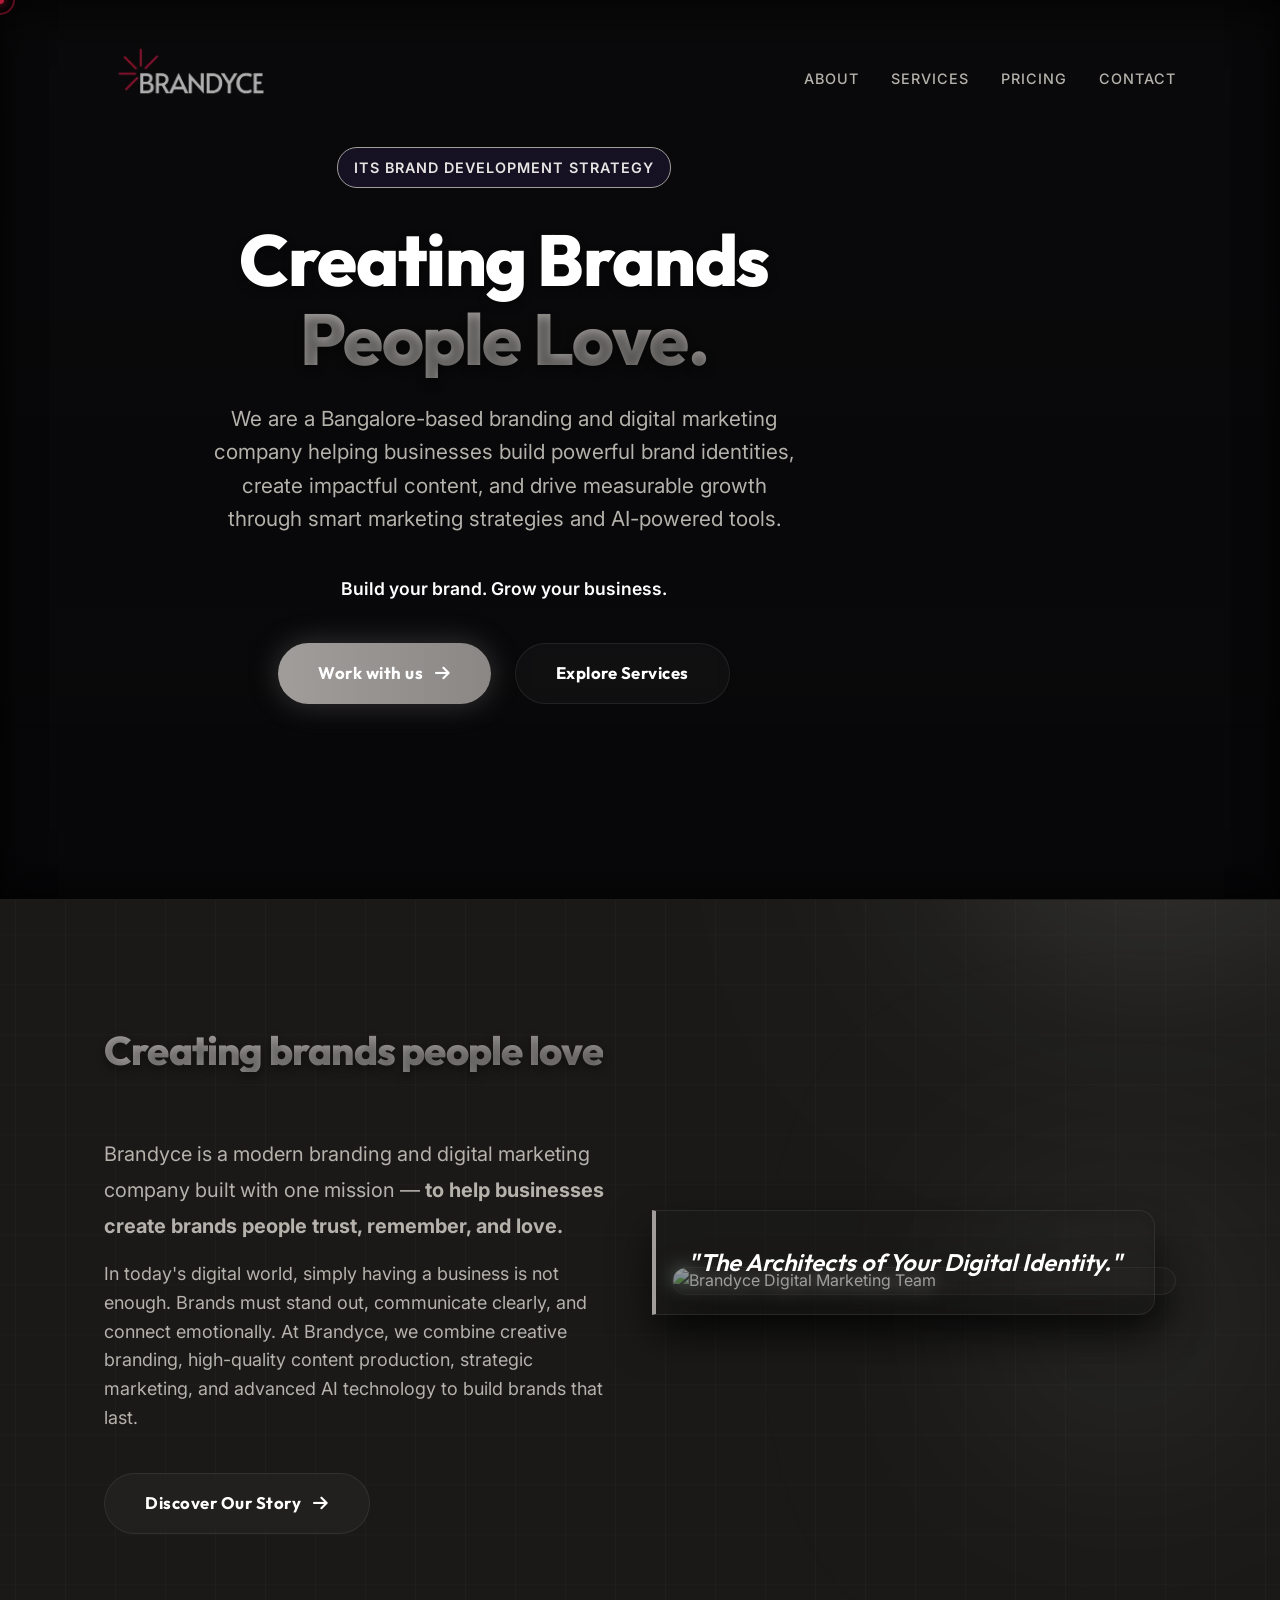
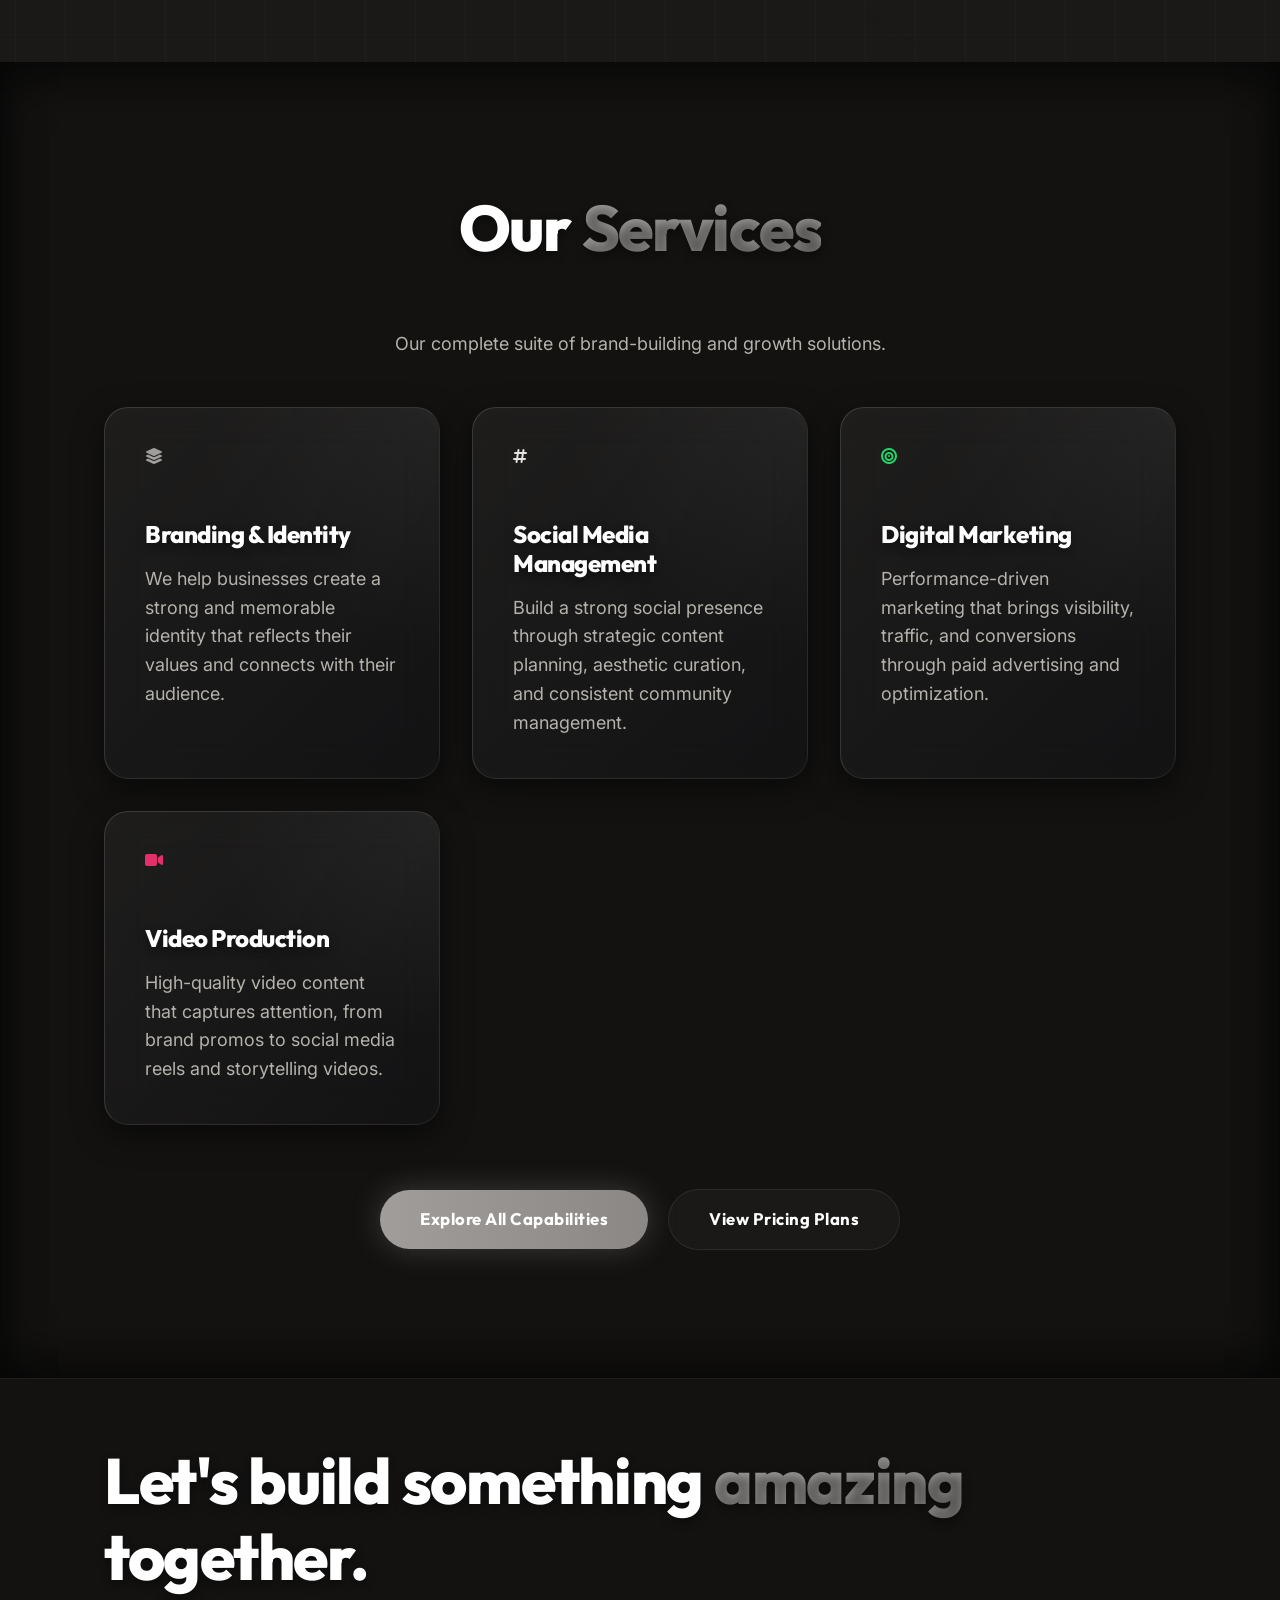
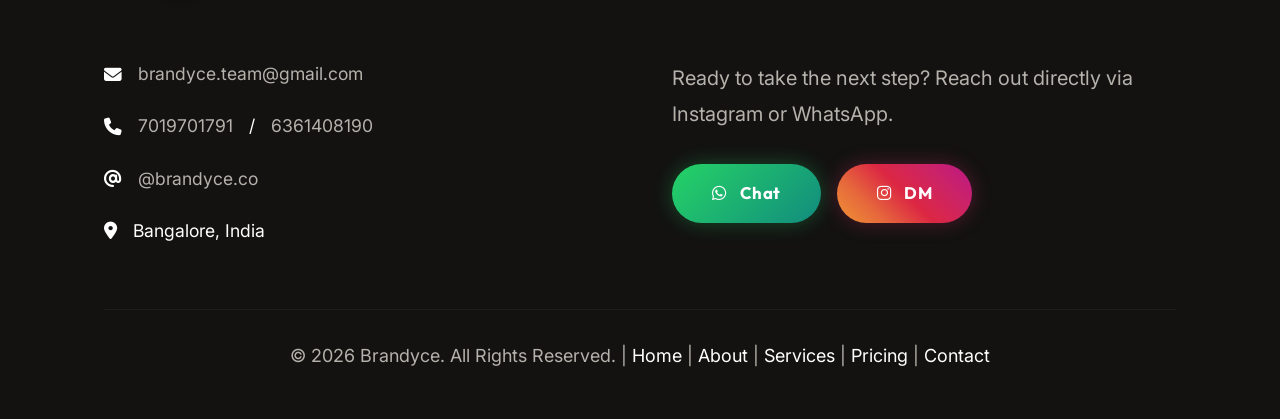
==== index.html @ 77d1b8cc "Initialize Brandyce website codebase with new branding" ====
<!DOCTYPE html>
<html lang="en">

<head>
    <meta charset="UTF-8">
    <meta name="viewport" content="width=device-width, initial-scale=1.0">
    <meta name="description"
        content="Brandyce - The premier digital marketing and branding company in Bangalore. We specialize in video-first branding, high-converting social media management, and strategic growth for startups.">
    <title>Brandyce | Digital Marketing & Video-First Branding Company</title>

    <!-- Font Awesome for Icons -->
    <link rel="stylesheet" href="https://cdnjs.cloudflare.com/ajax/libs/font-awesome/6.4.0/css/all.min.css">

    <!-- Custom CSS -->
    <link rel="stylesheet" href="styles.css">
</head>

<body>

    <!-- Custom Cursor -->
    <div class="cursor-dot"></div>
    <div class="cursor-outline"></div>

    <!-- Decorative Background Elements -->
    <div class="bg-glow bg-glow-purple"></div>
    <div class="bg-glow bg-glow-cyan"></div>

    <!-- Header Navigation -->
    <header>
        <div class="container nav-container">
            <a href="index.html" class="logo">
                <img src="logo.png" alt="Brandyce Logo" style="height: 110px; width: auto; border-radius: 4px;">
            </a>

            <button class="mobile-menu-btn" aria-label="Toggle menu">
                <i class="fa-solid fa-bars"></i>
            </button>

            <nav class="nav-links">
                <a href="about.html">About</a>
                <a href="services.html">Services</a>
                <a href="pricing.html">Pricing</a>
                <a href="contact.html">Contact</a>
            </nav>
        </div>
    </header>

    <!-- Hero Section -->
    <section class="hero" id="home"
        style="background-image: linear-gradient(to bottom, rgba(7,7,9,0.8), rgba(7,7,9,0.95)), url('https://images.unsplash.com/photo-1551434678-e076c223a692?q=80&w=2070&auto=format&fit=crop'); background-size: cover; background-position: center; border-bottom: 1px solid var(--glass-border);">
        <div class="container">
            <div class="hero-content fade-up visible">
                <div
                    style="display: inline-block; padding: 0.5rem 1rem; background: rgba(139, 92, 246, 0.1); border: 1px solid var(--accent-primary); border-radius: 20px; color: var(--accent-secondary); font-size: 0.9rem; font-weight: 600; margin-bottom: 2rem; letter-spacing: 1px; text-transform: uppercase;">
                    Its brand development strategy</div>
                <h1 style="font-size: clamp(3rem, 7vw, 4.5rem);">Creating Brands<br><span class="gradient-text">People
                        Love.</span></h1>
                <p>We are a Bangalore-based branding and digital marketing company helping businesses build powerful
                    brand identities, create impactful content, and drive measurable growth through smart marketing
                    strategies and AI-powered tools.</p>
                <p style="font-size: 1.1rem; color: var(--text-primary); font-weight: 600;">Build your brand. Grow your
                    business.</p>

                <div class="hero-btns" style="margin-top: 2rem;">
                    <a href="contact.html" class="btn btn-primary">
                        Work with us
                        <i class="fa-solid fa-arrow-right"></i>
                    </a>
                    <a href="services.html" class="btn btn-outline">
                        Explore Services
                    </a>
                </div>
            </div>
        </div>
    </section>

    <!-- About Preview Section -->
    <section id="about-preview">
        <div class="container">
            <div class="about-grid">
                <div class="about-content fade-up delay-100">
                    <h2 class="gradient-text" style="text-align: left; font-size: 2.5rem; line-height: 1.1;">Creating brands people love</h2>
                    <p class="text-lg">Brandyce is a modern branding and digital marketing company built with one
                        mission — <strong>to help businesses create brands people trust, remember, and love.</strong>
                    </p>
                    <p>In today's digital world, simply having a business is not enough. Brands must stand out,
                        communicate clearly, and connect emotionally. At Brandyce, we combine creative branding,
                        high-quality content production, strategic marketing, and advanced AI technology to build brands
                        that last.</p>

                    <a href="about.html" class="btn btn-outline" style="margin-top: 1.5rem;">
                        Discover Our Story <i class="fa-solid fa-arrow-right"></i>
                    </a>
                </div>

                <div class="about-image fade-up delay-200" style="position: relative;">
                    <div class="bg-glow bg-glow-cyan" style="right: -50px; top: -50px; width: 200px; height: 200px;">
                    </div>
                    <img src="https://images.unsplash.com/photo-1542744173-8e7e53415bb0?q=80&w=1000&auto=format&fit=crop"
                        alt="Brandyce Digital Marketing Team"
                        style="border-radius: var(--radius-lg); box-shadow: var(--shadow-card); border: 1px solid var(--glass-border); z-index: 2; position: relative;">
                    <div class="quote-box"
                        style="position: absolute; bottom: -20px; left: -20px; z-index: 3; background: var(--bg-card); backdrop-filter: blur(10px); border: 1px solid var(--glass-border); border-left: 4px solid var(--accent-primary); box-shadow: var(--shadow-card);">
                        "The Architects of Your Digital Identity."
                    </div>
                </div>
            </div>
        </div>
    </section>

    <!-- Services Preview Section -->
    <section id="services-preview" style="background-color: var(--bg-darker);">
        <div class="container">
            <h2 class="fade-up">Our <span class="gradient-text">Services</span></h2>
            <p class="text-center fade-up delay-100" style="margin-bottom: 3rem;">Our complete suite of brand-building
                and growth solutions.</p>

            <div class="services-grid"
                style="display: grid; grid-template-columns: repeat(auto-fit, minmax(300px, 1fr)); gap: 2rem;">
                <!-- Service 1 -->
                <div class="glass-card pricing-card fade-up delay-100" style="text-align: left; padding: 2.5rem;">
                    <i class="fa-solid fa-layer-group icon"
                        style="width: 3rem; height: 3rem; color: var(--accent-primary); margin-bottom: 1.5rem;"></i>
                    <h3 style="font-size: 1.5rem; margin-bottom: 1rem;">Branding & Identity</h3>
                    <p style="margin-bottom: auto;">We help businesses create a strong and memorable identity that
                        reflects their values and connects with their audience.</p>
                </div>

                <!-- Service 2 -->
                <div class="glass-card pricing-card fade-up delay-100" style="text-align: left; padding: 2.5rem;">
                    <i class="fa-solid fa-hashtag icon"
                        style="width: 3rem; height: 3rem; color: var(--accent-secondary); margin-bottom: 1.5rem;"></i>
                    <h3 style="font-size: 1.5rem; margin-bottom: 1rem;">Social Media Management</h3>
                    <p style="margin-bottom: auto;">Build a strong social presence through strategic content planning,
                        aesthetic curation, and consistent community management.</p>
                </div>

                <!-- Service 3 -->
                <div class="glass-card pricing-card fade-up delay-200" style="text-align: left; padding: 2.5rem;">
                    <i class="fa-solid fa-bullseye icon"
                        style="width: 3rem; height: 3rem; color: var(--whatsapp-color); margin-bottom: 1.5rem;"></i>
                    <h3 style="font-size: 1.5rem; margin-bottom: 1rem;">Digital Marketing</h3>
                    <p style="margin-bottom: auto;">Performance-driven marketing that brings visibility, traffic, and
                        conversions through paid advertising and optimization.</p>
                </div>

                <!-- Service 4 -->
                <div class="glass-card pricing-card fade-up delay-200" style="text-align: left; padding: 2.5rem;">
                    <i class="fa-solid fa-video icon"
                        style="width: 3rem; height: 3rem; color: #E1306C; margin-bottom: 1.5rem;"></i>
                    <h3 style="font-size: 1.5rem; margin-bottom: 1rem;">Video Production</h3>
                    <p style="margin-bottom: auto;">High-quality video content that captures attention, from brand
                        promos to social media reels and storytelling videos.</p>
                </div>
            </div>

            <div class="text-center" style="margin-top: 4rem;">
                <a href="services.html" class="btn btn-primary fade-up delay-100">Explore All Capabilities</a>
                <a href="pricing.html" class="btn btn-outline fade-up delay-200" style="margin-left: 1rem;">View Pricing
                    Plans</a>
            </div>
        </div>
    </section>

    <!-- Footer -->
    <footer class="footer">
        <div class="container">
            <h2 class="fade-up" style="text-align: left;">Let's build something <span
                    class="gradient-text">amazing</span> together.</h2>

            <div class="footer-grid">
                <div class="contact-info fade-up delay-100">
                    <div class="contact-item">
                        <i class="fa-solid fa-envelope"></i>
                        <a href="mailto:brandyce.team@gmail.com">brandyce.team@gmail.com</a>
                    </div>
                    <div class="contact-item">
                        <i class="fa-solid fa-phone"></i>
                        <a href="tel:+917019701791">7019701791</a> / <a href="tel:+916361408190">6361408190</a>
                    </div>
                    <div class="contact-item">
                        <i class="fa-solid fa-at"></i>
                        <a href="https://instagram.com/brandyce.co" target="_blank">@brandyce.co</a>
                    </div>
                    <div class="contact-item">
                        <i class="fa-solid fa-location-dot"></i>
                        <span>Bangalore, India</span>
                    </div>
                </div>

                <div class="footer-cta fade-up delay-200">
                    <p class="text-lg" style="margin-bottom: 2rem;">Ready to take the next step? Reach out directly via
                        Instagram or WhatsApp.</p>
                    <div class="flex gap-sm">
                        <a href="https://wa.me/917019701791" target="_blank" rel="noopener noreferrer"
                            class="btn btn-whatsapp">
                            <i class="fa-brands fa-whatsapp"></i> Chat
                        </a>
                        <a href="https://instagram.com/brandyce.co" target="_blank" rel="noopener noreferrer"
                            class="btn btn-instagram">
                            <i class="fa-brands fa-instagram"></i> DM
                        </a>
                    </div>
                </div>
            </div>

            <div class="footer-bottom">
                <p>&copy; 2026 Brandyce. All Rights Reserved. | <a href="index.html">Home</a> | <a
                        href="about.html">About</a> | <a href="services.html">Services</a> | <a
                        href="pricing.html">Pricing</a> | <a href="contact.html">Contact</a></p>
            </div>
        </div>
    </footer>

    <!-- Main Script -->
    <script src="script.js"></script>
</body>

</html>
---- styles.css ----
/* ==========================================================================
   Brandyce - Video-first Branding & Digital Company
   ========================================================================== */

@import url('https://fonts.googleapis.com/css2?family=Outfit:wght@300;400;600;800&family=Inter:wght@400;500;700&display=swap');

/* ==========================================================================
   Variables
   ========================================================================== */
:root {
  /* Colors - Modern Dark Theme */
  --bg-dark: #1A1918; /* Rich charcoal matching the warm grey */
  --bg-darker: #131211;
  --bg-card: rgba(26, 25, 24, 0.4);
  --bg-card-hover: rgba(36, 35, 33, 0.6);
  --glass-border: rgba(255, 255, 255, 0.08);
  --glass-border-hover: rgba(255, 255, 255, 0.2);
  
  --text-primary: #ffffff;
  --text-secondary: #B5B2AC;
  
  /* Accents */
  --accent-primary: #A09D9B; /* Logo taupe/warm grey */
  --accent-secondary: #E6E4E2; /* Light warm grey/off-white */
  --accent-gradient: linear-gradient(135deg, var(--accent-primary) 0%, var(--accent-secondary) 100%);
  --accent-gradient-animated: linear-gradient(270deg, var(--accent-primary), var(--accent-secondary), #8A8785, var(--accent-primary));
  
  /* Social Colors */
  --whatsapp-color: #25D366;
  --instagram-color: #E1306C;
  --instagram-gradient: linear-gradient(45deg, #f09433 0%, #e6683c 25%, #dc2743 50%, #cc2366 75%, #bc1888 100%);

  /* Typography */
  --font-heading: 'Outfit', sans-serif;
  --font-body: 'Inter', sans-serif;
  
  /* Sizing & Spacing */
  --max-width: 1200px;
  --spacing-sm: 1rem;
  --spacing-md: 2rem;
  --spacing-lg: 4rem;
  --spacing-xl: 8rem;
  
  /* Border Radius */
  --radius-sm: 8px;
  --radius-md: 16px;
  --radius-lg: 24px;
  --radius-pill: 9999px;

  /* Shadows / Glows */
  --glow-primary: 0 0 30px rgba(160, 157, 155, 0.3);
  --glow-secondary: 0 0 30px rgba(230, 228, 226, 0.3);
  --shadow-card: 0 20px 40px rgba(0, 0, 0, 0.6);
  
  /* Transitions */
  --transition-fast: 0.2s ease;
  --transition-normal: 0.3s cubic-bezier(0.25, 0.8, 0.25, 1);
  --transition-slow: 0.6s cubic-bezier(0.22, 1, 0.36, 1);
  
  /* Cursor */
  --cursor-size: 8px;
  --cursor-outline-size: 30px;
}

/* ==========================================================================
   Reset & Base Styles
   ========================================================================== */
* {
  margin: 0;
  padding: 0;
  box-sizing: border-box;
}

html {
  scroll-behavior: smooth;
  font-size: 16px;
}

body {
  font-family: var(--font-body);
  background-color: var(--bg-dark);
  background-image: 
    linear-gradient(rgba(255, 255, 255, 0.02) 1px, transparent 1px),
    linear-gradient(90deg, rgba(255, 255, 255, 0.02) 1px, transparent 1px);
  background-size: 50px 50px;
  background-position: center center;
  color: var(--text-primary);
  line-height: 1.6;
  overflow-x: hidden;
  -webkit-font-smoothing: antialiased;
  -moz-osx-font-smoothing: grayscale;
  /* Hide default cursor on desktop where custom cursor is used */
  cursor: none;
}

/* Fallback for when elements might reset cursor */
a, button, input, textarea, select {
  cursor: none;
}

h1, h2, h3, h4, h5, h6 {
  font-family: var(--font-heading);
  font-weight: 800;
  line-height: 1.2;
  margin-bottom: var(--spacing-sm);
  color: var(--text-primary);
  letter-spacing: -0.02em;
  text-shadow: 0 4px 10px rgba(0, 0, 0, 0.4);
}

h2 {
  font-size: clamp(2.5rem, 5vw, 4rem);
  text-align: center;
  margin-bottom: var(--spacing-lg);
}

p {
  margin-bottom: var(--spacing-sm);
  color: var(--text-secondary);
  font-size: 1.125rem;
}

a {
  color: var(--text-primary);
  text-decoration: none;
  transition: color var(--transition-fast);
}

img {
  max-width: 100%;
  height: auto;
  display: block;
  border-radius: var(--radius-md);
}

ul {
  list-style: none;
}

/* ==========================================================================
   Typography Utilities
   ========================================================================== */
.gradient-text {
  background: var(--accent-gradient-animated);
  background-size: 400% 400%;
  -webkit-background-clip: text;
  -webkit-text-fill-color: transparent;
  background-clip: text;
  color: transparent;
  display: inline-block;
  animation: gradientFlow 8s ease infinite;
}

@keyframes gradientFlow {
    0% { background-position: 0% 50% }
    50% { background-position: 100% 50% }
    100% { background-position: 0% 50% }
}

@keyframes breathe {
  0%, 100% { transform: scale(1); opacity: 0.15; }
  50% { transform: scale(1.1); opacity: 0.25; }
}

.text-center { text-align: center; }
.font-bold { font-weight: 700; }
.text-lg { font-size: 1.25rem; line-height: 1.8; }

/* ==========================================================================
   Custom Cursor
   ========================================================================== */

.cursor-dot {
  width: var(--cursor-size);
  height: var(--cursor-size);
  background-color: #B51A3A;
  border-radius: 50%;
  position: fixed;
  top: 0;
  left: 0;
  transform: translate(-50%, -50%);
  pointer-events: none;
  z-index: 9999;
  transition: opacity 0.3s ease-in-out, transform 0.1s ease-out;
  box-shadow: 0 0 10px #B51A3A;
}

.cursor-outline {
  width: var(--cursor-outline-size);
  height: var(--cursor-outline-size);
  border: 2px solid rgba(181, 26, 58, 0.5);
  border-radius: 50%;
  position: fixed;
  top: 0;
  left: 0;
  transform: translate(-50%, -50%);
  pointer-events: none;
  z-index: 9998;
  transition: width 0.2s ease-out, height 0.2s ease-out, background-color 0.2s ease-out, border-color 0.2s ease-out;
}

.cursor-hover .cursor-dot {
  transform: translate(-50%, -50%) scale(0.5);
}

.cursor-hover .cursor-outline {
  width: 50px;
  height: 50px;
  background-color: rgba(181, 26, 58, 0.1);
  border-color: rgba(181, 26, 58, 0.8);
}

@media (max-width: 768px) {
  .cursor-dot, .cursor-outline {
    display: none;
  }
  body, a, button {
    cursor: auto;
  }
}

/* ==========================================================================
   Layout & Structure
   ========================================================================== */
.container {
  width: 100%;
  max-width: var(--max-width);
  margin: 0 auto;
  padding: 0 5%;
}

section {
  padding: var(--spacing-xl) 0;
  position: relative;
  z-index: 2;
}

section:nth-child(even) {
  background-color: var(--bg-darker);
  box-shadow: inset 0 20px 40px rgba(0,0,0,0.5), inset 0 -20px 40px rgba(0,0,0,0.5);
}

.flex { display: flex; }
.flex-col { flex-direction: column; }
.items-center { align-items: center; }
.justify-center { justify-content: center; }
.justify-between { justify-content: space-between; }
.gap-sm { gap: var(--spacing-sm); }
.gap-md { gap: var(--spacing-md); }
.gap-lg { gap: var(--spacing-lg); }

/* ==========================================================================
   Components
   ========================================================================== */

/* Buttons */
.btn {
  display: inline-flex;
  align-items: center;
  justify-content: center;
  gap: 0.75rem;
  padding: 1rem 2.5rem;
  border-radius: var(--radius-pill);
  font-family: var(--font-heading);
  font-weight: 700;
  font-size: 1.05rem;
  cursor: pointer;
  transition: all var(--transition-normal);
  border: none;
  outline: none;
  position: relative;
  overflow: hidden;
  z-index: 1;
  letter-spacing: 0.5px;
}

.btn::before {
  content: '';
  position: absolute;
  top: 0;
  left: 0;
  width: 100%;
  height: 100%;
  z-index: -1;
  transition: opacity var(--transition-normal);
  opacity: 0;
}

.btn:hover {
  transform: translateY(-4px) scale(1.02);
  box-shadow: var(--shadow-card);
}

.btn:active {
  transform: translateY(-1px) scale(0.98);
}

.btn-primary {
  background: var(--accent-gradient-animated);
  background-size: 300% 300%;
  color: white;
  box-shadow: var(--glow-primary);
  animation: gradientFlow 6s ease infinite;
}

.btn-primary:hover {
  box-shadow: 0 0 40px rgba(160, 157, 155, 0.6), 0 0 80px rgba(230, 228, 226, 0.3);
}

.btn-outline {
  background: rgba(255,255,255,0.03);
  backdrop-filter: blur(5px);
  -webkit-backdrop-filter: blur(5px);
  border: 1px solid var(--glass-border);
  color: var(--text-primary);
}

.btn-outline:hover {
  border-color: var(--accent-secondary);
  background: rgba(230, 228, 226, 0.1);
  box-shadow: 0 0 20px rgba(230, 228, 226, 0.2);
}

.btn-whatsapp {
  background: linear-gradient(135deg, #25D366, #128C7E);
  color: #fff;
  box-shadow: 0 0 20px rgba(37, 211, 102, 0.3);
}

.btn-whatsapp:hover {
  box-shadow: 0 0 30px rgba(37, 211, 102, 0.6);
}

.btn-instagram {
  background: var(--instagram-gradient);
  color: #fff;
  box-shadow: 0 0 20px rgba(225, 48, 108, 0.3);
}

.btn-instagram:hover {
  box-shadow: 0 0 30px rgba(225, 48, 108, 0.6);
}

.icon {
  width: 1.25rem;
  height: 1.25rem;
  fill: currentColor;
}

/* Glass Cards */
.glass-card {
  background: linear-gradient(135deg, rgba(255,255,255,0.05) 0%, rgba(20, 20, 25, 0.4) 100%);
  backdrop-filter: blur(20px);
  -webkit-backdrop-filter: blur(20px);
  border: 1px solid var(--glass-border);
  border-top: 1px solid rgba(255, 255, 255, 0.15);
  border-left: 1px solid rgba(255, 255, 255, 0.15);
  border-radius: var(--radius-lg);
  padding: var(--spacing-lg);
  transition: background var(--transition-normal), border-color var(--transition-normal), box-shadow var(--transition-normal); /* Removed transform from transition */
  position: relative;
  overflow: hidden;
  box-shadow: inset 0 0 20px rgba(255, 255, 255, 0.02), 0 10px 30px rgba(0,0,0,0.5);
  transform-style: preserve-3d;
  will-change: transform;
}

.glass-card::before {
    content: '';
    position: absolute;
    top: 0; left: 0; right: 0; bottom: 0;
    background: radial-gradient(circle at top right, rgba(255,255,255,0.05), transparent 50%);
    pointer-events: none;
}

.glass-card:hover {
  background: var(--bg-card-hover);
  border-color: var(--glass-border-hover);
  /* Hover transforms removed to let JS handle 3D tilt seamlessly, but keep shadow glow */
  box-shadow: 0 20px 40px rgba(160, 157, 155, 0.15);
}

/* Background Effects */
.bg-glow {
  position: absolute;
  border-radius: 50%;
  filter: blur(120px);
  z-index: 0;
  pointer-events: none;
  opacity: 0.15;
  mix-blend-mode: screen;
  animation: breathe 8s infinite alternate ease-in-out;
}

.bg-glow-purple {
  background: var(--accent-primary);
  width: 40vw;
  height: 40vw;
  top: -10vw;
  left: -10vw;
}

.bg-glow-cyan {
  background: var(--accent-secondary);
  width: 30vw;
  height: 30vw;
  bottom: -5vw;
  right: -5vw;
}

/* ==========================================================================
   Header / Nav
   ========================================================================== */
header {
  position: fixed;
  top: 0;
  left: 0;
  width: 100%;
  z-index: 100;
  padding: 1.5rem 0;
  transition: background-color var(--transition-fast), padding var(--transition-fast);
}

header.scrolled {
  background-color: rgba(5, 5, 5, 0.85);
  backdrop-filter: blur(10px);
  -webkit-backdrop-filter: blur(10px);
  padding: 1rem 0;
  border-bottom: 1px solid rgba(255, 255, 255, 0.05);
}

.nav-container {
  display: flex;
  justify-content: space-between;
  align-items: center;
}

.logo {
  font-family: var(--font-heading);
  font-size: 1.75rem;
  font-weight: 800;
  letter-spacing: -0.5px;
  color: var(--text-primary);
  display: flex;
  align-items: center;
  gap: 0.5rem;
}

.nav-links {
  display: flex;
  gap: 2rem;
}

.nav-links a {
  font-size: 0.9rem;
  font-weight: 500;
  text-transform: uppercase;
  letter-spacing: 1px;
  color: var(--text-secondary);
  position: relative;
}

.nav-links a::after {
  content: '';
  position: absolute;
  width: 0;
  height: 2px;
  bottom: -4px;
  left: 0;
  background: var(--accent-gradient);
  transition: width var(--transition-normal);
}

.nav-links a:hover {
  color: var(--text-primary);
}

.nav-links a:hover::after {
  width: 100%;
}

.mobile-menu-btn {
  display: none;
  background: none;
  border: none;
  color: var(--text-primary);
  font-size: 1.5rem;
  cursor: pointer;
}

/* ==========================================================================
   Hero Section
   ========================================================================== */
.hero {
  min-height: 100vh;
  display: flex;
  align-items: center;
  justify-content: center;
  text-align: center;
  padding-top: 5rem;
  position: relative;
  overflow: hidden;
}

.hero-content {
  position: relative;
  z-index: 10;
  max-width: 800px;
}

.hero h1 {
  font-size: clamp(3rem, 8vw, 5.5rem);
  margin-bottom: 1.5rem;
  line-height: 1.1;
}

.hero p {
  font-size: clamp(1.1rem, 2vw, 1.3rem);
  max-width: 600px;
  margin: 0 auto 2.5rem;
}

.hero-btns {
  display: flex;
  gap: 1.5rem;
  justify-content: center;
  flex-wrap: wrap;
}

/* ==========================================================================
   About Section
   ========================================================================== */
.about-grid {
  display: grid;
  grid-template-columns: 1fr 1fr;
  gap: 4rem;
  align-items: center;
}

.about-content h3 {
  font-size: 2rem;
  margin-bottom: 1.5rem;
}

.about-list {
  margin: 2rem 0;
}

.about-list li {
  display: flex;
  align-items: flex-start;
  gap: 1rem;
  margin-bottom: 1.5rem;
  font-size: 1.1rem;
  color: var(--text-secondary);
}

.about-list li svg {
  color: var(--accent-secondary);
  flex-shrink: 0;
  width: 1.5rem;
  height: 1.5rem;
  margin-top: 0.2rem;
}

.quote-box {
  background: linear-gradient(135deg, rgba(160,157,155,0.1) 0%, rgba(230,228,226,0.1) 100%);
  border-left: 4px solid var(--accent-primary);
  padding: 2rem;
  border-radius: 0 var(--radius-md) var(--radius-md) 0;
  font-family: var(--font-heading);
  font-size: 1.5rem;
  font-style: italic;
  font-weight: 600;
  color: var(--text-primary);
}

/* ==========================================================================
   Pricing Section
   ========================================================================== */
.pricing-grid {
  display: grid;
  grid-template-columns: repeat(3, 1fr);
  gap: 2rem;
}

.pricing-card {
  display: flex;
  flex-direction: column;
  height: 100%;
}

.pricing-card.featured {
  transform: scale(1.05);
  border-color: var(--accent-primary);
  box-shadow: var(--glow-primary);
  z-index: 2;
}

.pricing-card.featured:hover {
  transform: scale(1.05) translateY(-5px);
}

.pricing-header {
  text-align: center;
  margin-bottom: 2rem;
  padding-bottom: 1.5rem;
  border-bottom: 1px solid rgba(255, 255, 255, 0.1);
}

.plan-name {
  font-size: 1.25rem;
  font-weight: 700;
  text-transform: uppercase;
  letter-spacing: 2px;
  color: var(--text-secondary);
  margin-bottom: 0.5rem;
}

.featured .plan-name {
  color: var(--accent-secondary);
}

.plan-price {
  font-size: 2.5rem;
  font-weight: 800;
  color: var(--text-primary);
}

.plan-price span {
  font-size: 1rem;
  font-weight: 400;
  color: var(--text-secondary);
}

.pricing-features {
  flex-grow: 1;
  margin-bottom: 2rem;
}

.pricing-features li {
  display: flex;
  align-items: center;
  gap: 0.75rem;
  margin-bottom: 1rem;
  color: var(--text-secondary);
}

.pricing-features li svg {
  color: var(--accent-secondary);
  width: 1rem;
  height: 1rem;
  flex-shrink: 0;
}

.pricing-action {
  margin-top: auto;
  text-align: center;
}

.pricing-action .btn {
  width: 100%;
}

/* ==========================================================================
   Contact / Footer
   ========================================================================== */
.footer {
  background-color: var(--bg-darker);
  border-top: 1px solid rgba(255, 255, 255, 0.05);
  padding: 4rem 0 2rem;
  position: relative;
}

.footer-grid {
  display: grid;
  grid-template-columns: 1fr 1fr;
  gap: 4rem;
  margin-bottom: 4rem;
}

.contact-info {
  display: flex;
  flex-direction: column;
  gap: 1.5rem;
}

.contact-item {
  display: flex;
  align-items: center;
  gap: 1rem;
  font-size: 1.1rem;
}

.contact-item svg {
  color: var(--accent-secondary);
  width: 1.5rem;
  height: 1.5rem;
  flex-shrink: 0;
}

.contact-item a {
  color: var(--text-secondary);
}

.contact-item a:hover {
  color: var(--accent-secondary);
}

.footer-socials {
  display: flex;
  gap: 1rem;
  margin-top: 1rem;
}

.social-link {
  display: flex;
  align-items: center;
  justify-content: center;
  width: 3rem;
  height: 3rem;
  border-radius: 50%;
  background: rgba(255, 255, 255, 0.05);
  color: var(--text-primary);
  transition: all var(--transition-fast);
}

.social-link:hover {
  background: var(--accent-gradient);
  transform: translateY(-3px);
}

.footer-bottom {
  text-align: center;
  padding-top: 2rem;
  border-top: 1px solid rgba(255, 255, 255, 0.05);
  color: rgba(160, 160, 160, 0.5);
  font-size: 0.9rem;
}

.footer-motto {
  font-family: var(--font-heading);
  font-size: 2rem;
  font-weight: 700;
  margin-bottom: 1rem;
  background: var(--accent-gradient);
  -webkit-background-clip: text;
  -webkit-text-fill-color: transparent;
  background-clip: text;
  color: transparent;
}

/* ==========================================================================
   Animations
   ========================================================================== */
.fade-up {
  opacity: 0;
  transform: translateY(30px);
  transition: opacity 0.8s ease, transform 0.8s ease;
}

.fade-up.visible {
  opacity: 1;
  transform: translateY(0);
}

.delay-100 { transition-delay: 100ms; }
.delay-200 { transition-delay: 200ms; }
.delay-300 { transition-delay: 300ms; }

/* ==========================================================================
   Responsive
   ========================================================================== */
@media (max-width: 992px) {
  .pricing-grid {
    grid-template-columns: repeat(2, 1fr);
  }
  
  .pricing-card.featured {
    transform: none;
    order: -1;
    grid-column: span 2;
  }
  
  .pricing-card.featured:hover {
    transform: translateY(-5px);
  }
}

@media (max-width: 768px) {
  .about-grid {
    grid-template-columns: 1fr;
  }
  
  .quote-box {
    border-left: none;
    border-top: 4px solid var(--accent-primary);
    border-radius: 0 0 var(--radius-md) var(--radius-md);
  }
  
  .pricing-grid {
    grid-template-columns: 1fr;
  }
  
  .pricing-card.featured {
    grid-column: auto;
  }
  
  .footer-grid {
    grid-template-columns: 1fr;
    gap: 3rem;
  }
  
  .nav-links {
    display: none;
    position: absolute;
    top: 100%;
    left: 0;
    width: 100%;
    background: var(--bg-darker);
    flex-direction: column;
    padding: 2rem;
    text-align: center;
    border-bottom: 1px solid rgba(255, 255, 255, 0.05);
  }
  
  .nav-links.active {
    display: flex;
  }
  
  .mobile-menu-btn {
    display: block;
  }
}
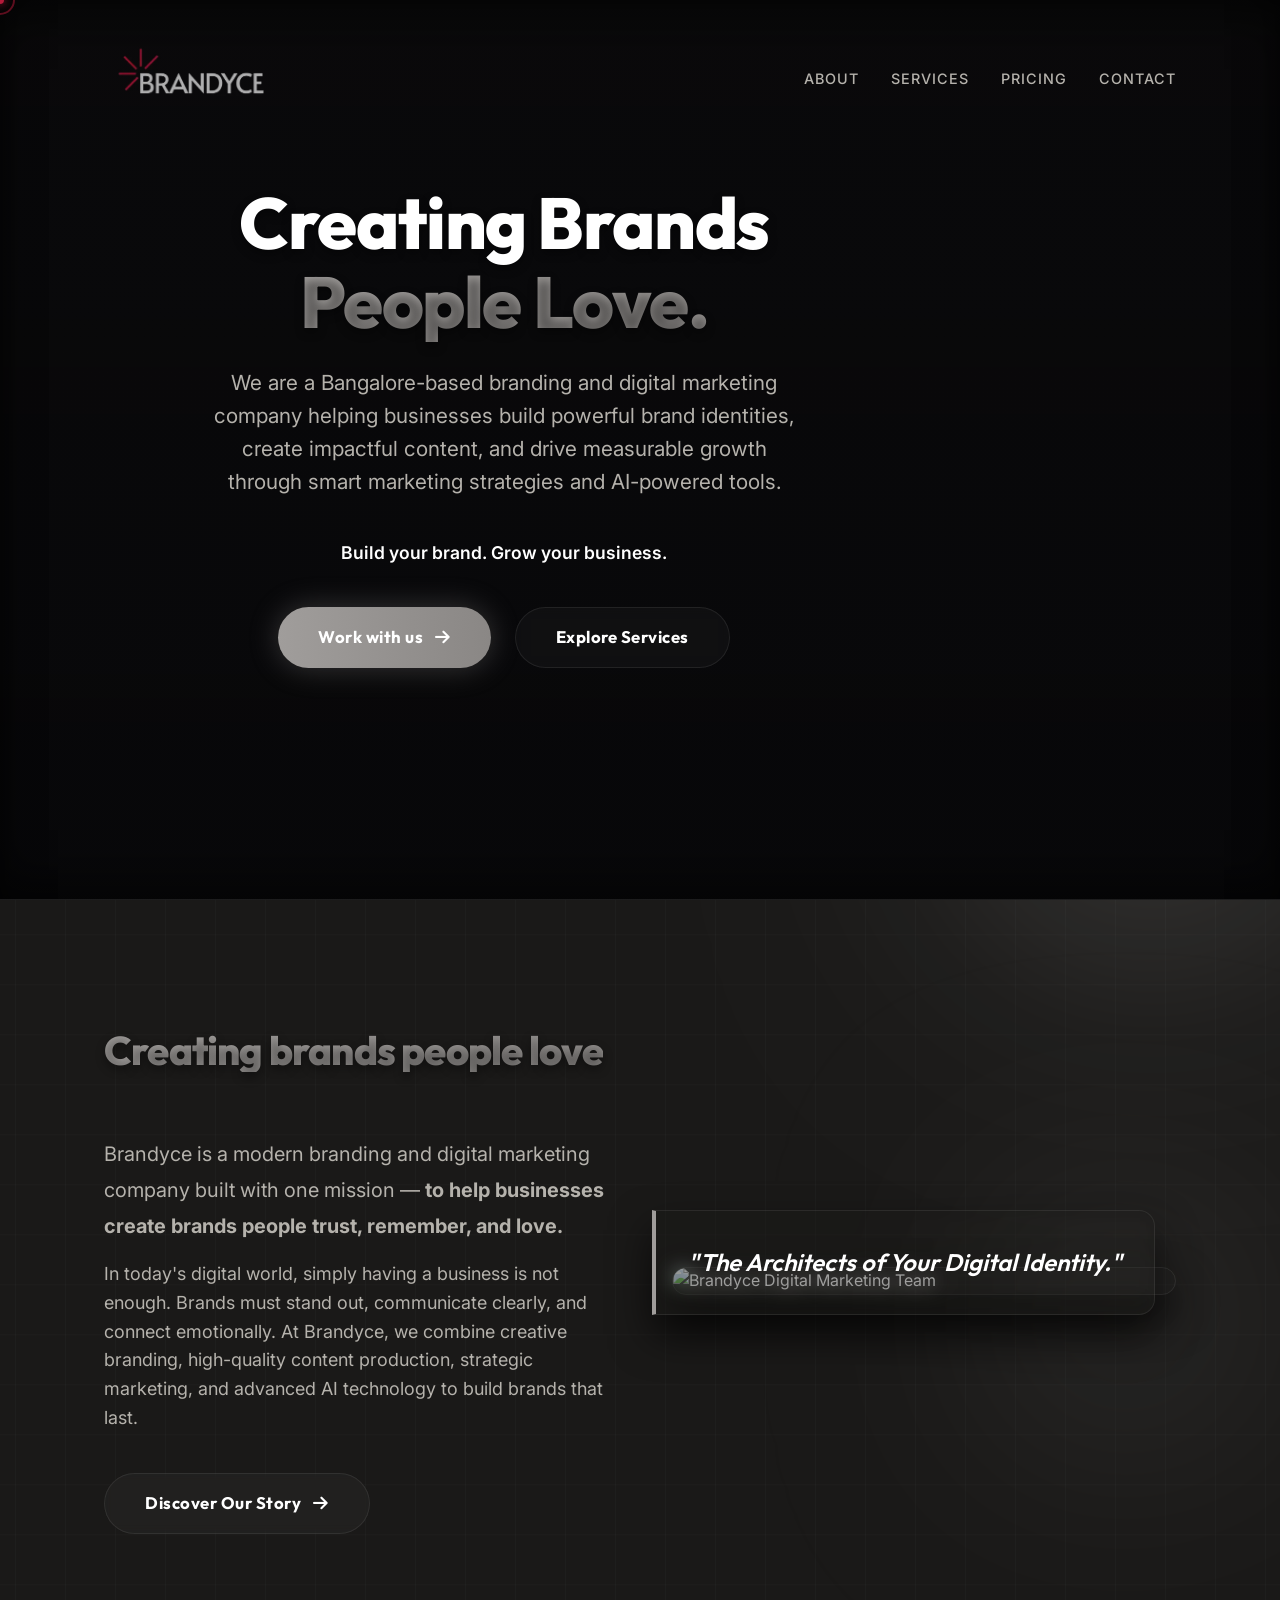
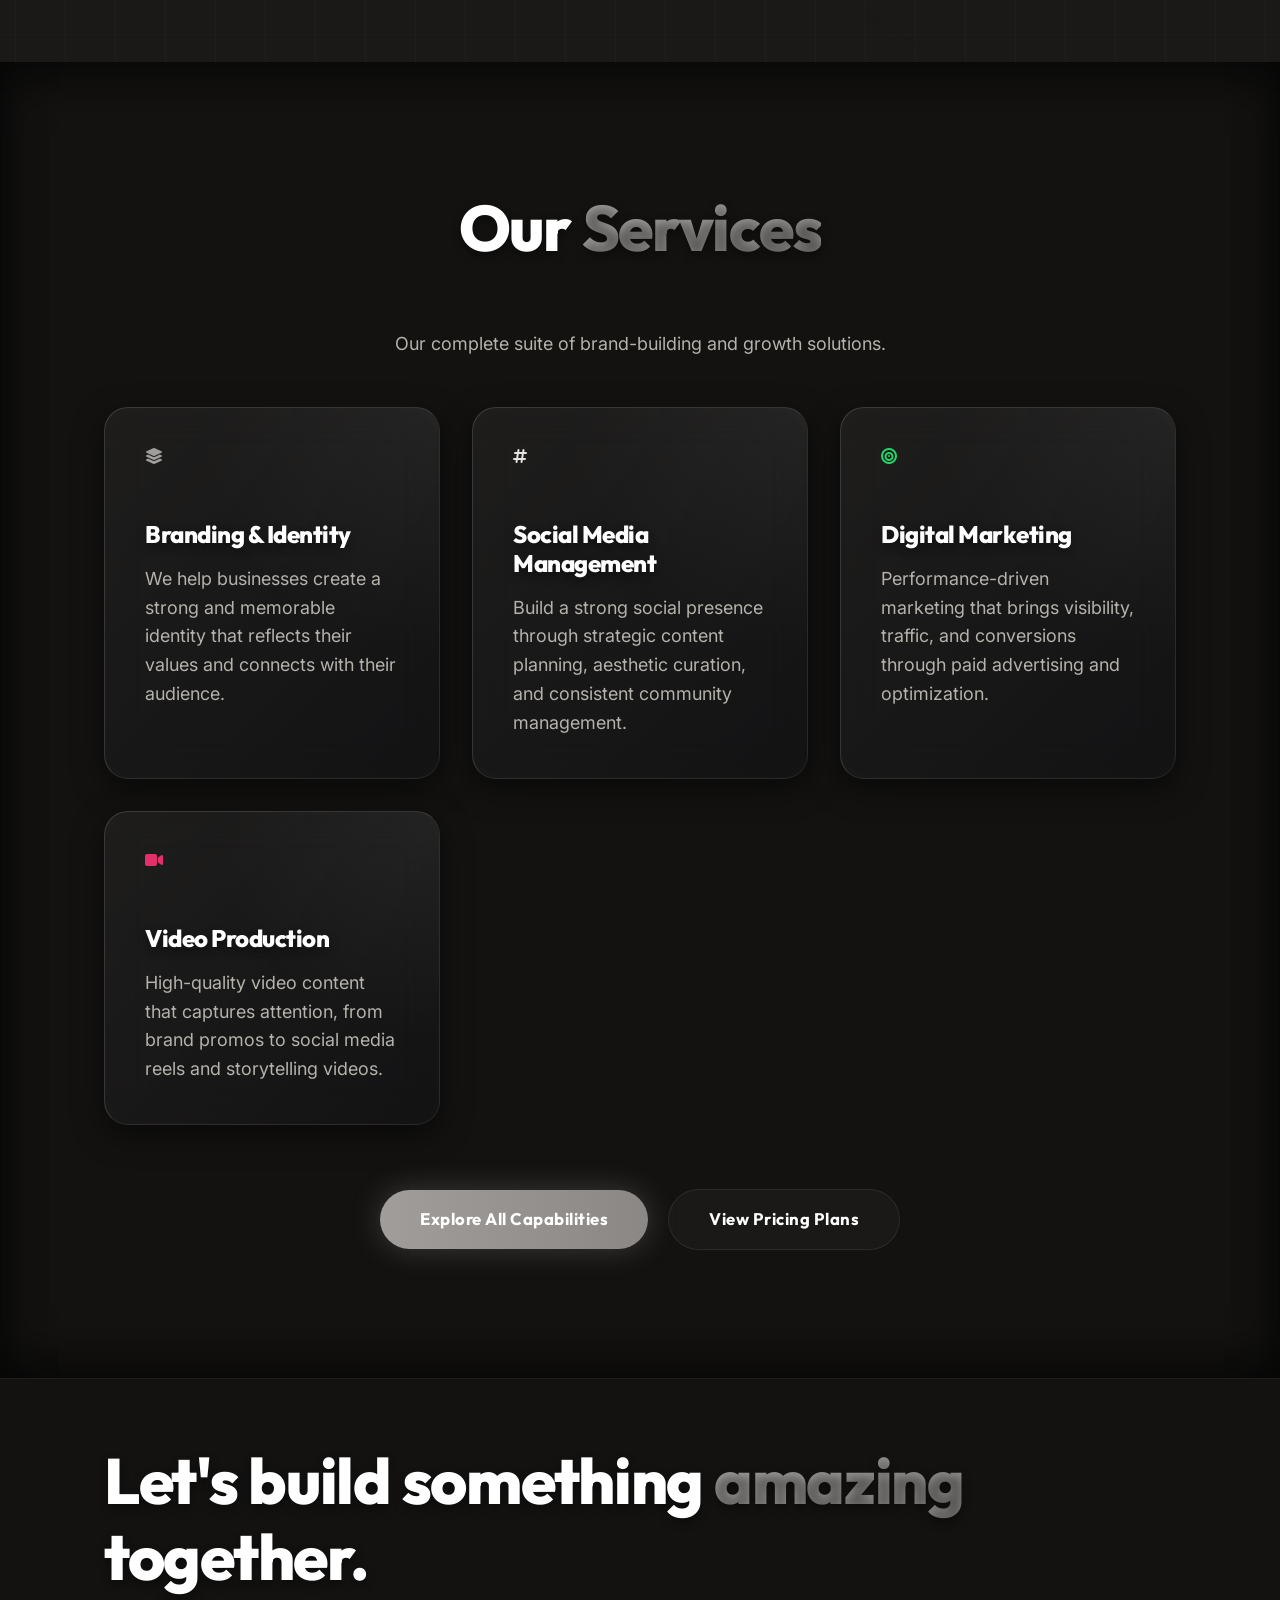
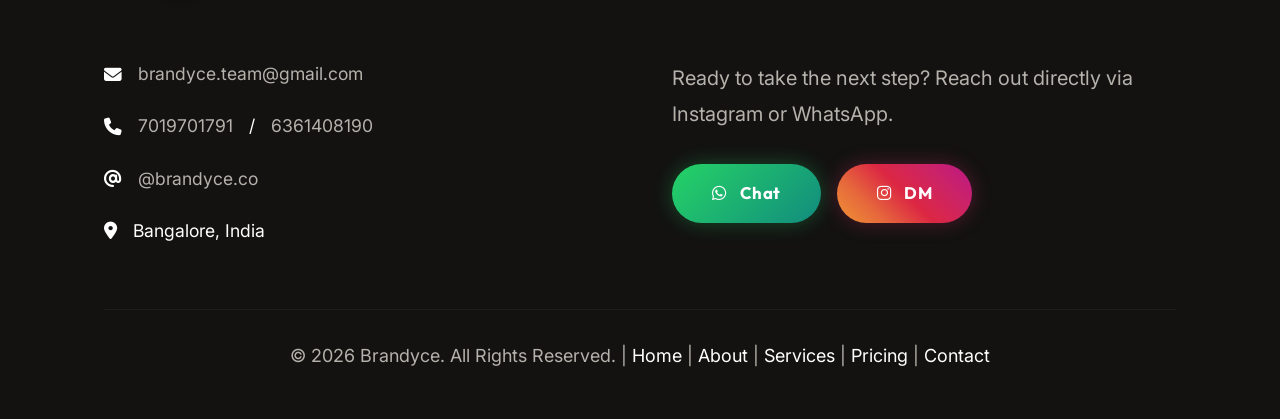
==== commit b720c3ac: "Remove hero pill text from home page" ====
--- a/index.html
+++ b/index.html
@@ -50,9 +50,6 @@
         style="background-image: linear-gradient(to bottom, rgba(7,7,9,0.8), rgba(7,7,9,0.95)), url('https://images.unsplash.com/photo-1551434678-e076c223a692?q=80&w=2070&auto=format&fit=crop'); background-size: cover; background-position: center; border-bottom: 1px solid var(--glass-border);">
         <div class="container">
             <div class="hero-content fade-up visible">
-                <div
-                    style="display: inline-block; padding: 0.5rem 1rem; background: rgba(139, 92, 246, 0.1); border: 1px solid var(--accent-primary); border-radius: 20px; color: var(--accent-secondary); font-size: 0.9rem; font-weight: 600; margin-bottom: 2rem; letter-spacing: 1px; text-transform: uppercase;">
-                    Its brand development strategy</div>
                 <h1 style="font-size: clamp(3rem, 7vw, 4.5rem);">Creating Brands<br><span class="gradient-text">People
                         Love.</span></h1>
                 <p>We are a Bangalore-based branding and digital marketing company helping businesses build powerful
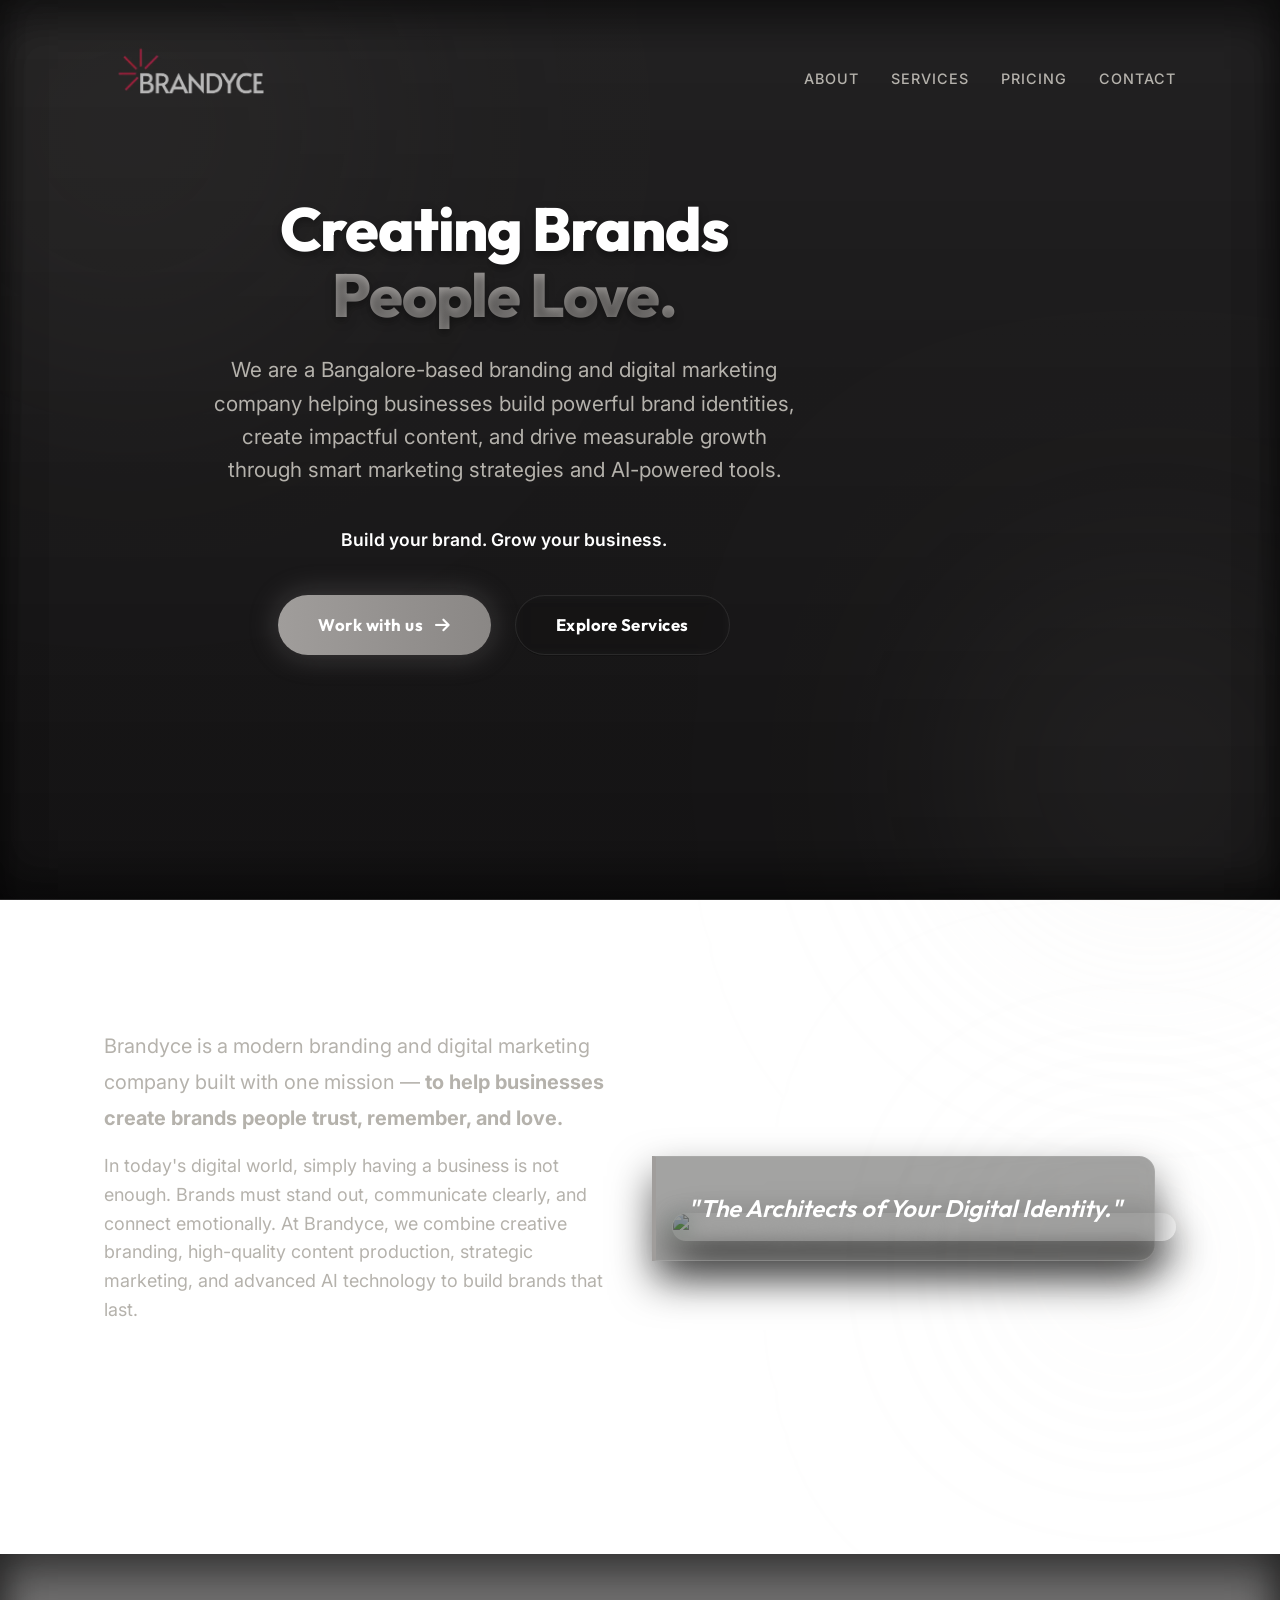
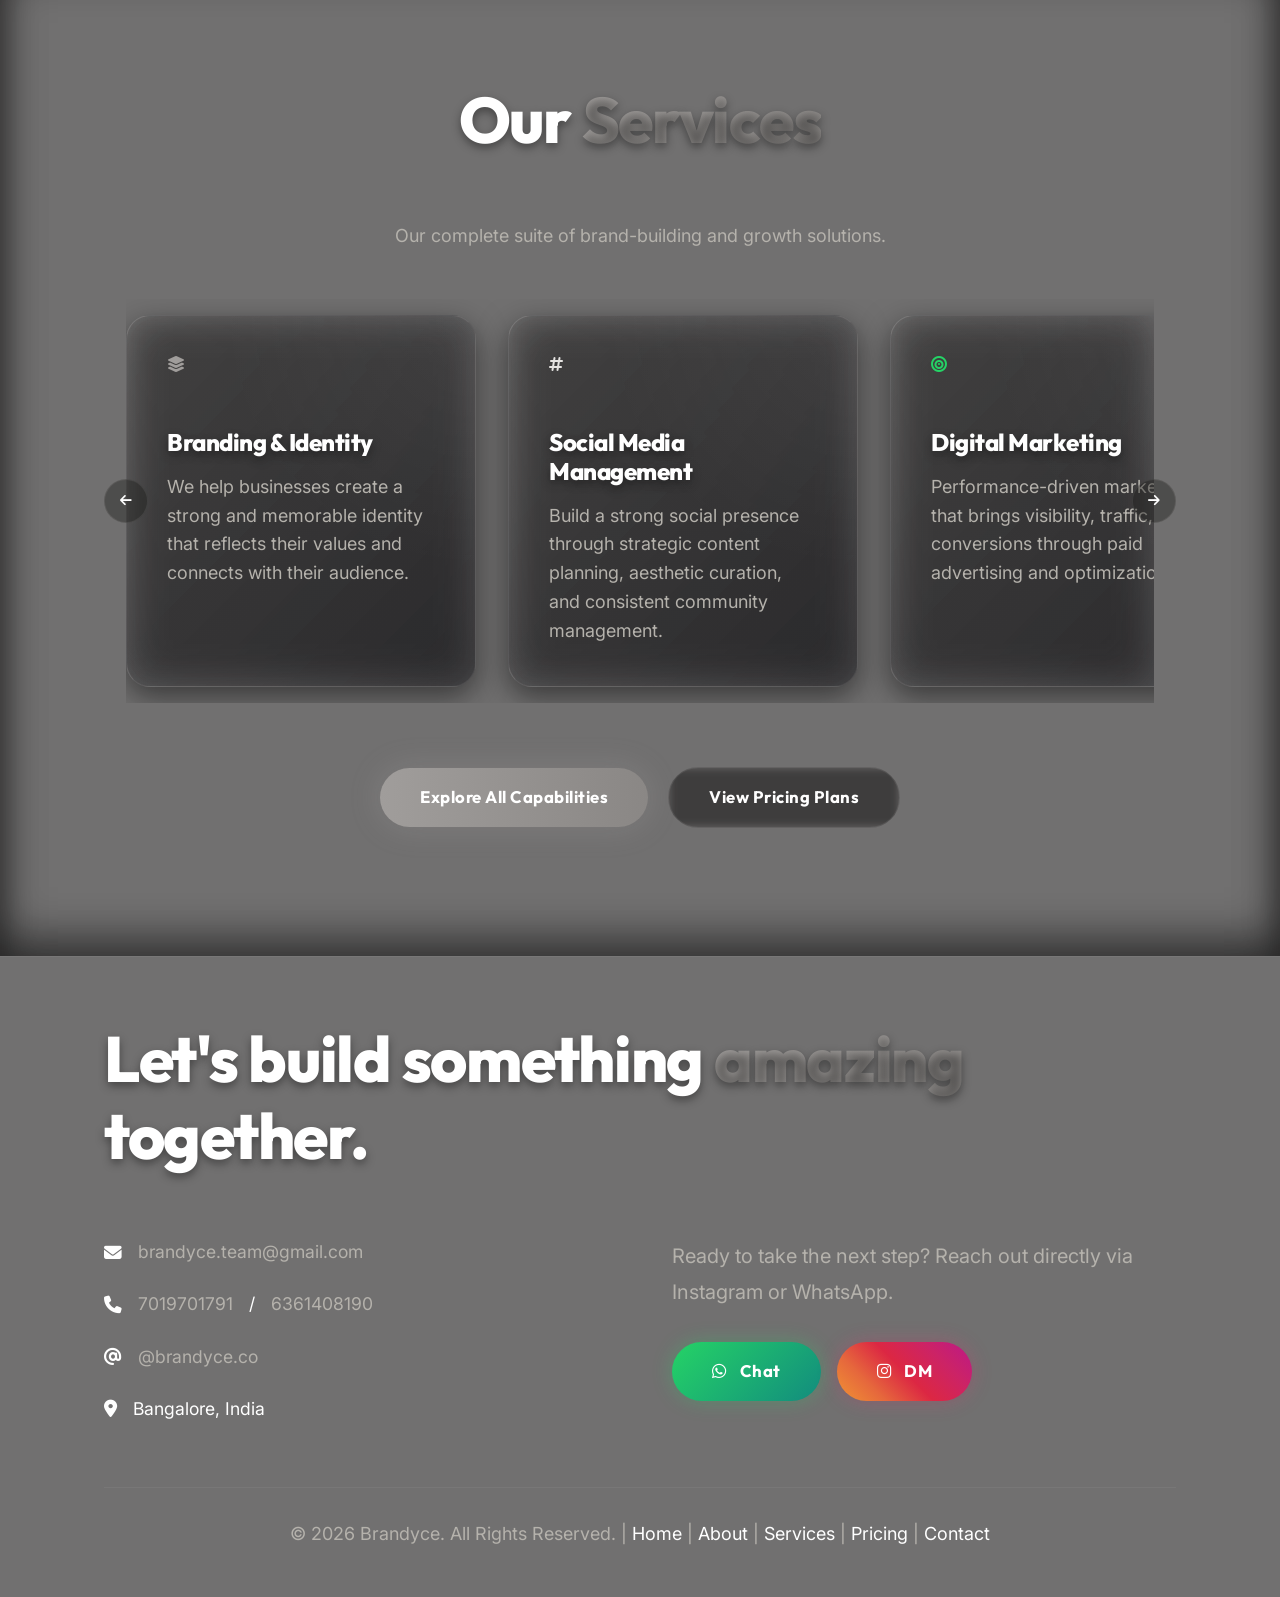
==== commit 440c3c7f: "Refine UI, update backgrounds, and add CRM service" ====
--- a/index.html
+++ b/index.html
@@ -15,11 +15,10 @@
     <link rel="stylesheet" href="styles.css">
 </head>
 
-<body>
-
-    <!-- Custom Cursor -->
-    <div class="cursor-dot"></div>
-    <div class="cursor-outline"></div>
+<body
+    style="background-image: linear-gradient(to bottom, rgba(7,7,9,0.8), rgba(7,7,9,0.95)), url('https://images.unsplash.com/photo-1574717024653-61fd2cf4d44d?ixlib=rb-4.0.3&auto=format&fit=crop&w=2070&q=80'); background-size: cover; background-position: center; background-attachment: fixed;">
+
+    <!-- Note: Custom cursor removed as per user request -->
 
     <!-- Decorative Background Elements -->
     <div class="bg-glow bg-glow-purple"></div>
@@ -46,11 +45,10 @@
     </header>
 
     <!-- Hero Section -->
-    <section class="hero" id="home"
-        style="background-image: linear-gradient(to bottom, rgba(7,7,9,0.8), rgba(7,7,9,0.95)), url('https://images.unsplash.com/photo-1551434678-e076c223a692?q=80&w=2070&auto=format&fit=crop'); background-size: cover; background-position: center; border-bottom: 1px solid var(--glass-border);">
+    <section class="hero" id="home" style="border-bottom: 1px solid var(--glass-border);">
         <div class="container">
             <div class="hero-content fade-up visible">
-                <h1 style="font-size: clamp(3rem, 7vw, 4.5rem);">Creating Brands<br><span class="gradient-text">People
+                <h1 style="font-size: clamp(2.2rem, 5vw, 3.8rem);">Creating Brands<br><span class="gradient-text">People
                         Love.</span></h1>
                 <p>We are a Bangalore-based branding and digital marketing company helping businesses build powerful
                     brand identities, create impactful content, and drive measurable growth through smart marketing
@@ -76,13 +74,14 @@
         <div class="container">
             <div class="about-grid">
                 <div class="about-content fade-up delay-100">
-                    <h2 class="gradient-text" style="text-align: left; font-size: 2.5rem; line-height: 1.1;">Creating brands people love</h2>
+
                     <p class="text-lg">Brandyce is a modern branding and digital marketing company built with one
                         mission — <strong>to help businesses create brands people trust, remember, and love.</strong>
                     </p>
                     <p>In today's digital world, simply having a business is not enough. Brands must stand out,
                         communicate clearly, and connect emotionally. At Brandyce, we combine creative branding,
-                        high-quality content production, strategic marketing, and advanced AI technology to build brands
+                        high-quality content production, strategic marketing, and advanced AI technology to build
+                        brands
                         that last.</p>
 
                     <a href="about.html" class="btn btn-outline" style="margin-top: 1.5rem;">
@@ -112,43 +111,69 @@
             <p class="text-center fade-up delay-100" style="margin-bottom: 3rem;">Our complete suite of brand-building
                 and growth solutions.</p>
 
-            <div class="services-grid"
-                style="display: grid; grid-template-columns: repeat(auto-fit, minmax(300px, 1fr)); gap: 2rem;">
-                <!-- Service 1 -->
-                <div class="glass-card pricing-card fade-up delay-100" style="text-align: left; padding: 2.5rem;">
-                    <i class="fa-solid fa-layer-group icon"
-                        style="width: 3rem; height: 3rem; color: var(--accent-primary); margin-bottom: 1.5rem;"></i>
-                    <h3 style="font-size: 1.5rem; margin-bottom: 1rem;">Branding & Identity</h3>
-                    <p style="margin-bottom: auto;">We help businesses create a strong and memorable identity that
-                        reflects their values and connects with their audience.</p>
-                </div>
-
-                <!-- Service 2 -->
-                <div class="glass-card pricing-card fade-up delay-100" style="text-align: left; padding: 2.5rem;">
-                    <i class="fa-solid fa-hashtag icon"
-                        style="width: 3rem; height: 3rem; color: var(--accent-secondary); margin-bottom: 1.5rem;"></i>
-                    <h3 style="font-size: 1.5rem; margin-bottom: 1rem;">Social Media Management</h3>
-                    <p style="margin-bottom: auto;">Build a strong social presence through strategic content planning,
-                        aesthetic curation, and consistent community management.</p>
-                </div>
-
-                <!-- Service 3 -->
-                <div class="glass-card pricing-card fade-up delay-200" style="text-align: left; padding: 2.5rem;">
-                    <i class="fa-solid fa-bullseye icon"
-                        style="width: 3rem; height: 3rem; color: var(--whatsapp-color); margin-bottom: 1.5rem;"></i>
-                    <h3 style="font-size: 1.5rem; margin-bottom: 1rem;">Digital Marketing</h3>
-                    <p style="margin-bottom: auto;">Performance-driven marketing that brings visibility, traffic, and
-                        conversions through paid advertising and optimization.</p>
-                </div>
-
-                <!-- Service 4 -->
-                <div class="glass-card pricing-card fade-up delay-200" style="text-align: left; padding: 2.5rem;">
-                    <i class="fa-solid fa-video icon"
-                        style="width: 3rem; height: 3rem; color: #E1306C; margin-bottom: 1.5rem;"></i>
-                    <h3 style="font-size: 1.5rem; margin-bottom: 1rem;">Video Production</h3>
-                    <p style="margin-bottom: auto;">High-quality video content that captures attention, from brand
-                        promos to social media reels and storytelling videos.</p>
-                </div>
+            <div class="services-carousel-wrapper fade-up delay-100">
+                <button class="carousel-arrow prev-arrow" aria-label="Previous service"><i
+                        class="fa-solid fa-arrow-left"></i></button>
+
+                <div class="services-carousel">
+                    <!-- Service 1 -->
+                    <div class="glass-card service-card">
+                        <i class="fa-solid fa-layer-group icon"
+                            style="width: 3rem; height: 3rem; color: var(--accent-primary); margin-bottom: 1.5rem;"></i>
+                        <h3 style="font-size: 1.5rem; margin-bottom: 1rem;">Branding & Identity</h3>
+                        <p style="margin-bottom: auto;">We help businesses create a strong and memorable identity that
+                            reflects their values and connects with their audience.</p>
+                    </div>
+
+                    <!-- Service 2 -->
+                    <div class="glass-card service-card">
+                        <i class="fa-solid fa-hashtag icon"
+                            style="width: 3rem; height: 3rem; color: var(--accent-secondary); margin-bottom: 1.5rem;"></i>
+                        <h3 style="font-size: 1.5rem; margin-bottom: 1rem;">Social Media Management</h3>
+                        <p style="margin-bottom: auto;">Build a strong social presence through strategic content
+                            planning,
+                            aesthetic curation, and consistent community management.</p>
+                    </div>
+
+                    <!-- Service 3 -->
+                    <div class="glass-card service-card">
+                        <i class="fa-solid fa-bullseye icon"
+                            style="width: 3rem; height: 3rem; color: var(--whatsapp-color); margin-bottom: 1.5rem;"></i>
+                        <h3 style="font-size: 1.5rem; margin-bottom: 1rem;">Digital Marketing</h3>
+                        <p style="margin-bottom: auto;">Performance-driven marketing that brings visibility, traffic,
+                            and
+                            conversions through paid advertising and optimization.</p>
+                    </div>
+
+                    <!-- Service 4 -->
+                    <div class="glass-card service-card">
+                        <i class="fa-solid fa-video icon"
+                            style="width: 3rem; height: 3rem; color: #E1306C; margin-bottom: 1.5rem;"></i>
+                        <h3 style="font-size: 1.5rem; margin-bottom: 1rem;">Video Production</h3>
+                        <p style="margin-bottom: auto;">High-quality video content that captures attention, from brand
+                            promos to social media reels and storytelling videos.</p>
+                    </div>
+
+                    <!-- Service 5 -->
+                    <div class="glass-card service-card">
+                        <i class="fa-solid fa-laptop-code icon"
+                            style="width: 3rem; height: 3rem; color: #3498db; margin-bottom: 1.5rem;"></i>
+                        <h3 style="font-size: 1.5rem; margin-bottom: 1rem;">Web Development</h3>
+                        <p style="margin-bottom: auto;">Creating fast, scalable, and beautifully designed websites that
+                            serve as the digital home for your brand.</p>
+                    </div>
+
+                    <!-- Service 6 -->
+                    <div class="glass-card service-card">
+                        <i class="fa-solid fa-robot icon"
+                            style="width: 3rem; height: 3rem; color: #06b6d4; margin-bottom: 1.5rem;"></i>
+                        <h3 style="font-size: 1.5rem; margin-bottom: 1rem;">AI-Integrated CRM</h3>
+                        <p style="margin-bottom: auto;">Smart lead management systems that automate follow-ups, organize pipelines, and help convert more leads into loyal customers.</p>
+                    </div>
+                </div>
+
+                <button class="carousel-arrow next-arrow" aria-label="Next service"><i
+                        class="fa-solid fa-arrow-right"></i></button>
             </div>
 
             <div class="text-center" style="margin-top: 4rem;">
--- a/styles.css
+++ b/styles.css
@@ -9,8 +9,8 @@
    ========================================================================== */
 :root {
   /* Colors - Modern Dark Theme */
-  --bg-dark: #1A1918; /* Rich charcoal matching the warm grey */
-  --bg-darker: #131211;
+  --bg-dark: transparent; /* Changed to transparent so body background images show */
+  --bg-darker: rgba(19, 18, 17, 0.6); /* Semi-transparent alternative to #131211 */
   --bg-card: rgba(26, 25, 24, 0.4);
   --bg-card-hover: rgba(36, 35, 33, 0.6);
   --glass-border: rgba(255, 255, 255, 0.08);
@@ -79,23 +79,16 @@
 body {
   font-family: var(--font-body);
   background-color: var(--bg-dark);
-  background-image: 
-    linear-gradient(rgba(255, 255, 255, 0.02) 1px, transparent 1px),
-    linear-gradient(90deg, rgba(255, 255, 255, 0.02) 1px, transparent 1px);
-  background-size: 50px 50px;
-  background-position: center center;
   color: var(--text-primary);
   line-height: 1.6;
   overflow-x: hidden;
   -webkit-font-smoothing: antialiased;
   -moz-osx-font-smoothing: grayscale;
-  /* Hide default cursor on desktop where custom cursor is used */
-  cursor: none;
 }
 
 /* Fallback for when elements might reset cursor */
 a, button, input, textarea, select {
-  cursor: none;
+  cursor: pointer;
 }
 
 h1, h2, h3, h4, h5, h6 {
@@ -170,45 +163,7 @@
    Custom Cursor
    ========================================================================== */
 
-.cursor-dot {
-  width: var(--cursor-size);
-  height: var(--cursor-size);
-  background-color: #B51A3A;
-  border-radius: 50%;
-  position: fixed;
-  top: 0;
-  left: 0;
-  transform: translate(-50%, -50%);
-  pointer-events: none;
-  z-index: 9999;
-  transition: opacity 0.3s ease-in-out, transform 0.1s ease-out;
-  box-shadow: 0 0 10px #B51A3A;
-}
-
-.cursor-outline {
-  width: var(--cursor-outline-size);
-  height: var(--cursor-outline-size);
-  border: 2px solid rgba(181, 26, 58, 0.5);
-  border-radius: 50%;
-  position: fixed;
-  top: 0;
-  left: 0;
-  transform: translate(-50%, -50%);
-  pointer-events: none;
-  z-index: 9998;
-  transition: width 0.2s ease-out, height 0.2s ease-out, background-color 0.2s ease-out, border-color 0.2s ease-out;
-}
-
-.cursor-hover .cursor-dot {
-  transform: translate(-50%, -50%) scale(0.5);
-}
-
-.cursor-hover .cursor-outline {
-  width: 50px;
-  height: 50px;
-  background-color: rgba(181, 26, 58, 0.1);
-  border-color: rgba(181, 26, 58, 0.8);
-}
+/* Custom cursor styling has been removed to use native browser cursors. */
 
 @media (max-width: 768px) {
   .cursor-dot, .cursor-outline {
@@ -380,6 +335,77 @@
   box-shadow: 0 20px 40px rgba(160, 157, 155, 0.15);
 }
 
+/* Services Carousel - Scroll Snap */
+.services-carousel-wrapper {
+  position: relative;
+  display: flex;
+  align-items: center;
+}
+
+.services-carousel {
+  display: flex;
+  gap: 2rem;
+  overflow-x: auto;
+  scroll-snap-type: x mandatory;
+  padding: 1rem 0;
+  scrollbar-width: none; /* Firefox */
+  -ms-overflow-style: none; /* IE and Edge */
+  flex: 1;
+  scroll-behavior: smooth;
+  align-items: stretch; /* Forces equal height for all card buttons */
+}
+
+.services-carousel::-webkit-scrollbar {
+  display: none;
+}
+
+.service-card {
+  width: 350px;
+  flex-shrink: 0;
+  display: flex;
+  flex-direction: column;
+  text-align: left;
+  padding: 2.5rem;
+  scroll-snap-align: start;
+}
+
+.carousel-arrow {
+  background: var(--bg-card);
+  border: 1px solid var(--glass-border);
+  color: var(--text-primary);
+  width: 44px;
+  height: 44px;
+  border-radius: 50%;
+  display: flex;
+  align-items: center;
+  justify-content: center;
+  cursor: pointer;
+  z-index: 10;
+  flex-shrink: 0;
+  transition: all var(--transition-fast);
+}
+
+.carousel-arrow:hover {
+  background: var(--accent-gradient);
+  transform: scale(1.1);
+  border-color: transparent;
+  color: #fff;
+}
+
+.prev-arrow {
+  margin-right: -22px;
+}
+
+.next-arrow {
+  margin-left: -22px;
+}
+
+@media (max-width: 768px) {
+  .carousel-arrow {
+    display: none;
+  }
+}
+
 /* Background Effects */
 .bg-glow {
   position: absolute;
